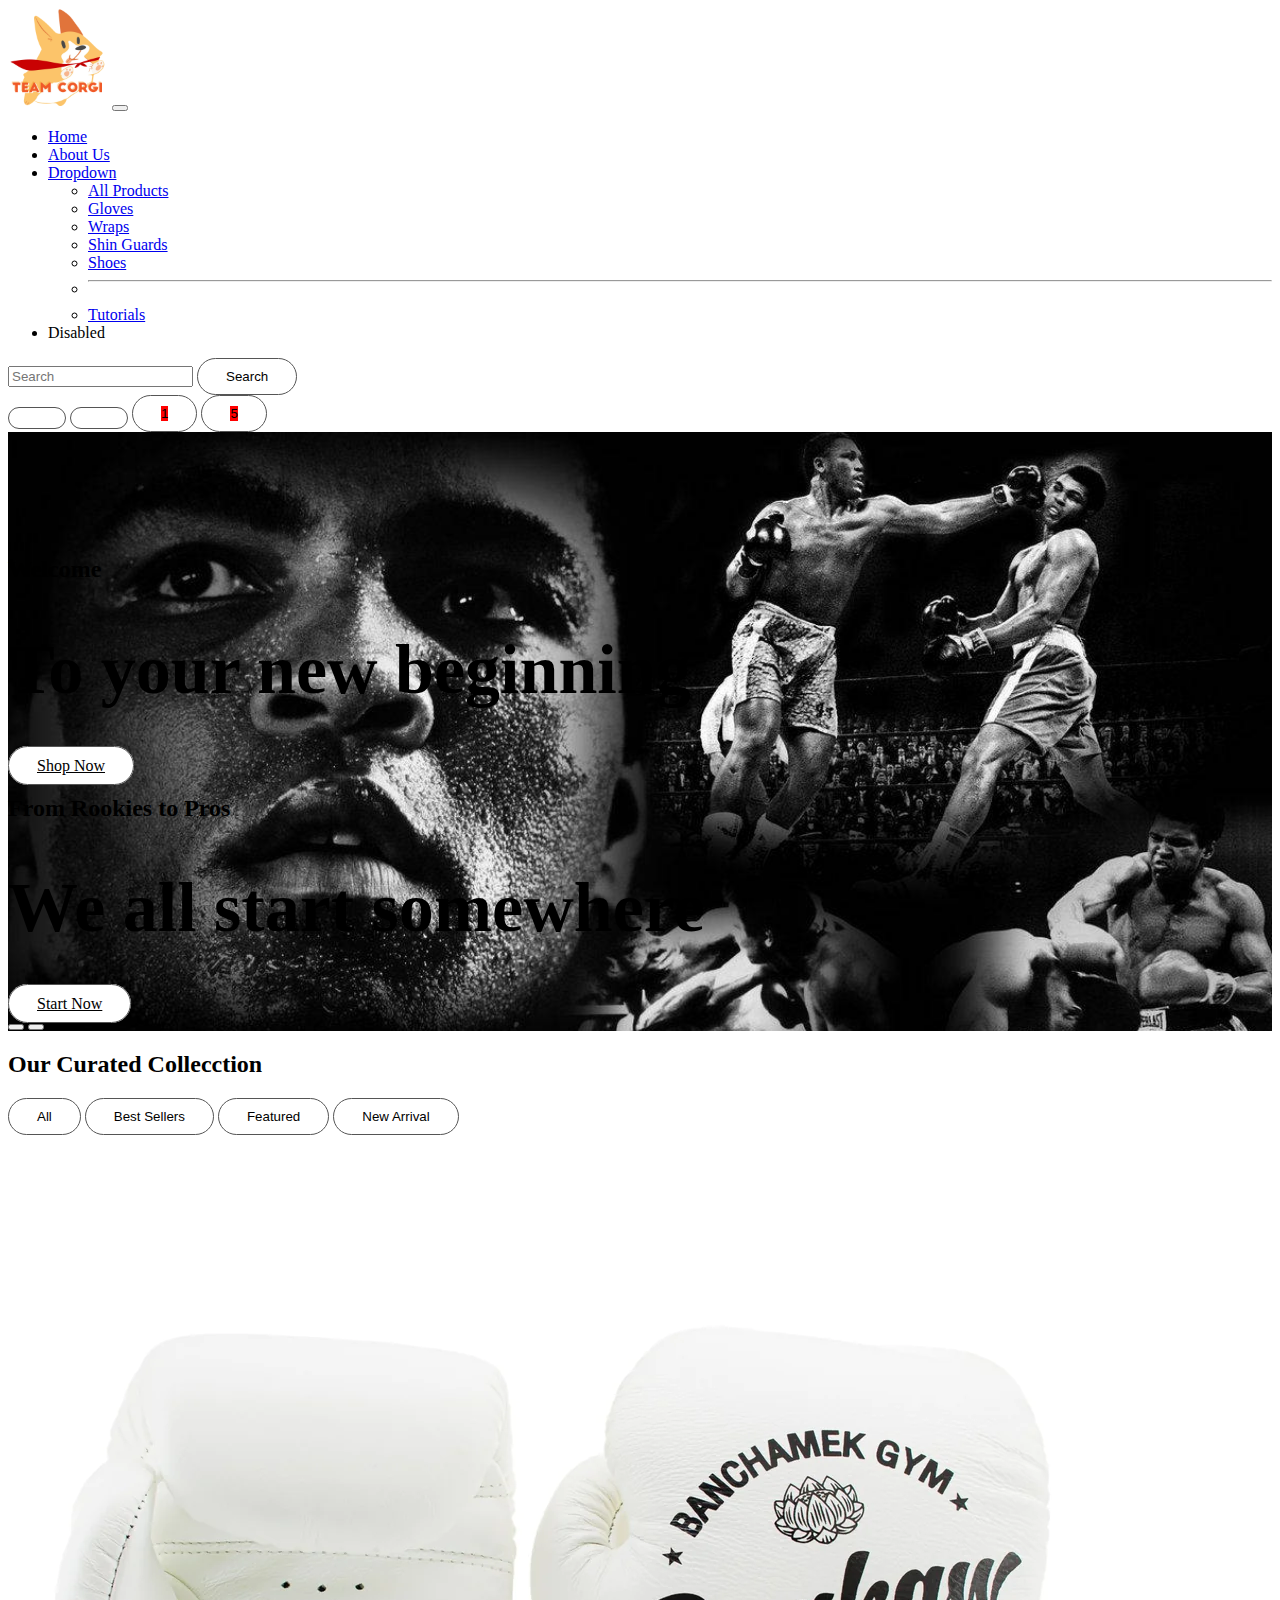
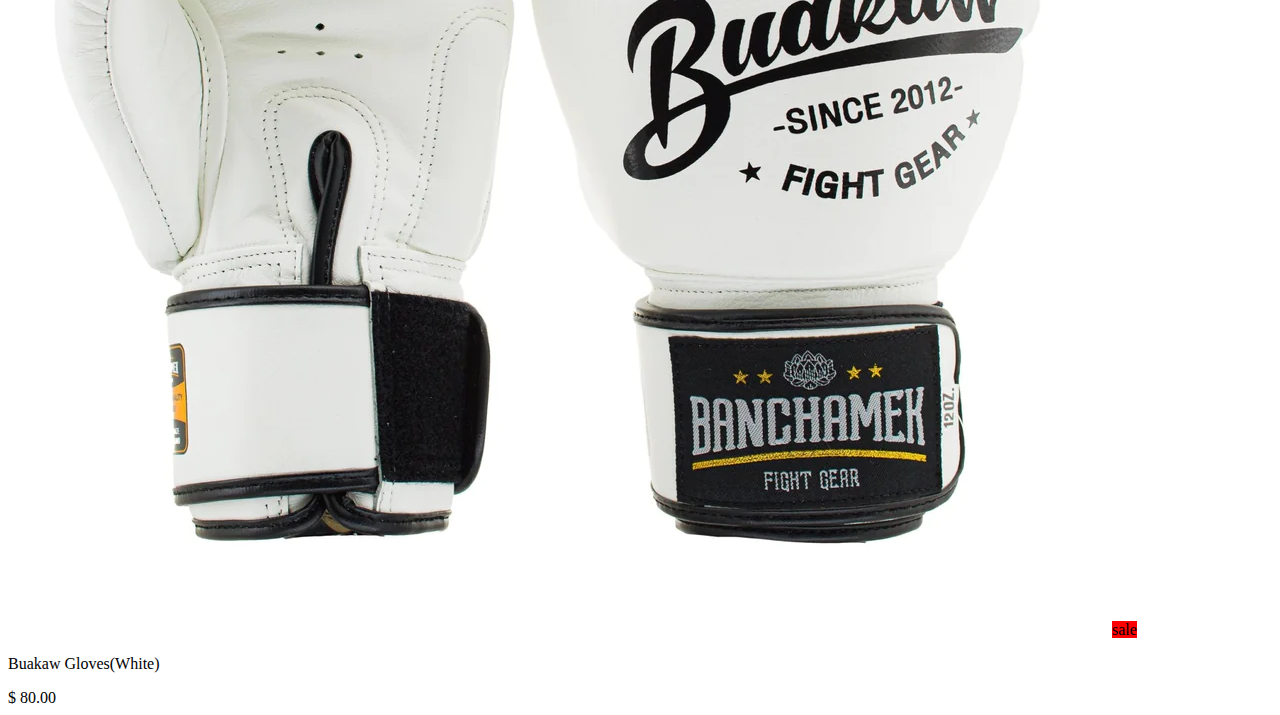
==== About.html @ f6abb906 "Update 2" ====
<!DOCTYPE html>
<html lang="en">
<head>
    <meta charset="UTF-8">
    <meta http-equiv="X-UA-Compatible" content="IE=edge">
    <meta name="viewport" content="width=device-width, initial-scale=1.0">
    <title>Curated Combat</title>
    <!--==fontawesome cdn==-->
    <link rel="stylesheet" href="https://cdnjs.cloudflare.com/ajax/libs/font-awesome/6.4.0/css/all.min.css" integrity="sha512-iecdLmaskl7CVkqkXNQ/ZH/XLlvWZOJyj7Yy7tcenmpD1ypASozpmT/E0iPtmFIB46ZmdtAc9eNBvH0H/ZpiBw==" crossorigin="anonymous" referrerpolicy="no-referrer" />
    <!--==Bootstrap CSS==-->
    <link href="https://cdn.jsdelivr.net/npm/bootstrap@5.3.0-alpha3/dist/css/bootstrap.min.css" rel="stylesheet" integrity="sha384-KK94CHFLLe+nY2dmCWGMq91rCGa5gtU4mk92HdvYe+M/SXH301p5ILy+dN9+nJOZ" crossorigin="anonymous">

    <!--==Link to CSS==-->
    <link rel="stylesheet" href="css/style.css">
</head>

<body>
    <!-- <div class="navbar">
        <div class="logo">
            <img src="images/Team_Corgi_Logo.webp" width="100px">
        </div>
            

            <div class="nav-links">
                <li><a href="">Home</a></li>
                <li><a href="">Products</a></li>
                <li><a href="">About</a></li>
                <li><a href="">Contact</a></li>
                <li><a href="">Account</a></li>
           
            <ul>
              
            </ul>
        </div>
        </nav>
    </div> -->

<!--==NavBar==-->
    <nav class="navbar navbar-expand-lg bg-body-tertiary">
        <div class="container-fluid">
          <a class="navbar-brand" href="#"> <img src="images/Team_Corgi_Logo.webp" width="100px"></a>
          <button class="navbar-toggler" type="button" data-bs-toggle="collapse" data-bs-target="#navbarSupportedContent" aria-controls="navbarSupportedContent" aria-expanded="false" aria-label="Toggle navigation">
            <span class="navbar-toggler-icon"></span>
          </button>
          <div class="collapse navbar-collapse" id="navbarSupportedContent">
            <ul class="navbar-nav me-auto mb-2 mb-lg-0">
              <li class="nav-item">
                <a class="nav-link active" aria-current="page" href="#">Home</a>
              </li>
              <li class="nav-item">
                <a class="nav-link" href="About.html">About Us</a>
              </li>
              <li class="nav-item dropdown">
                <a class="nav-link dropdown-toggle" href="#" role="button" data-bs-toggle="dropdown" aria-expanded="false">
                  Dropdown
                </a>
                <ul class="dropdown-menu">
                  <li><a class="dropdown-item" href="AllProduct.html">All Products</a></li>
                  <li><a class="dropdown-item" href="Gloves.html">Gloves</a></li>
                  <li><a class="dropdown-item" href="Wraps.html">Wraps</a></li>
                  <li><a class="dropdown-item" href="Shin-Guards.html">Shin Guards</a></li>
                  <li><a class="dropdown-item" href="Shoes.html">Shoes</a></li>
                  <li><hr class="dropdown-divider"></li>
                  <li><a class="dropdown-item" href="#">Tutorials</a></li>
                </ul>
              </li>
              <li class="nav-item">
                <a class="nav-link disabled">Disabled</a>
              </li>
            </ul>
            <form class="d-flex" role="search">
              <input class="form-control me-2" type="search" placeholder="Search" aria-label="Search">
              <button class="btn btn-outline-success" type="submit">Search</button>
            </form>
          <div class="">
            <button type="button" class="btn position-relative nav-btns">
              <i class="fa fa-user-circle"></i>
              <span class="position-absolute top-0 start-100 translate-middle badge bg-primary"></span>
            </button>

            <button type="button" class="btn position-relative">
              <i class="fa fa-search"></i>
              <span class="position-absolute top-0 start-100 translate-middle badge bg-primary"></span>
            </button>
            
            <button type="button" class="btn position-relative">
              <i class="fa fa-heart"></i>
              <span class="position-absolute top-0 start-100 translate-middle badge bg-primary">1</span>
            </button>

            <button type="button" class="btn position-relative">
              <i class="fa fa-shopping-cart"></i>
              <span class="position-absolute top-0 start-100 translate-middle badge bg-primary">5</span>
            </button>
          </div>
          </div>
        </div>
      </nav>
      <!--==End Of Navbar==-->

      <!--==Header==-->
      <header id="header" class="vh-100 carousel slide" data-bs-ride="carousel" style="padding-top: 104px;">
        <div class="container h-100 d-flex align-items-center carousel-inner">
          <div class="text-center carousel-item active">
            <h2 class="text-capitalize text-white">Welcome</h2>
            <h1 class="text-uppercase py-2 fw-bold text-white">To your new beginning</h1>
            <a href="#" class="btn mt-3 text-uppercase">Shop Now</a>
          </div>
          <div class="text-center carousel-item">
            <h2 class="text-capitalize text-white">From Rookies to Pros</h2>
            <h1 class="text-uppercase py-2 fw-bold text-white">We all start somewhere</h1>
            <a href="#" class="btn mt-3 text-uppercase">Start Now</a>
          </div>
        </div>

        <button class="carousel-control-prev" type="button" data-bs-target="#header" data-bs-slide="prev">
          <span class="carousel-control-prev-icon"></span>
        </button>
        <button class="carousel-control-next" type="button" data-bs-target="#header" data-bs-slide="next">
          <span class="carousel-control-next-icon"></span>
        </button>
      </header>
      
      <!--==End Of Header-->

      <!--==Product Page==-->
      <section id="Prodcuts" class="py-5">
        <div class="container">
          <div class="title-text-center">
            <h2 class="position-relative d-inline-block">Our Curated Collecction</h2>
        </div>
        </div>

        <div class = "row g-0">
          <div class = "d-flex flex-wrap justify-content-center mt-5 filter-button-group">
              <button type = "button" class = "btn m-2 text-dark active-filter-btn" data-filter = "*">All</button>
              <button type = "button" class = "btn m-2 text-dark" data-filter = ".best">Best Sellers</button>
              <button type = "button" class = "btn m-2 text-dark" data-filter = ".feat">Featured</button>
              <button type = "button" class = "btn m-2 text-dark" data-filter = ".new">New Arrival</button>
          </div>

          <div class = "collection-list mt-4 row gx-0 gy-3">
            <div class = "col-md-6 col-lg-4 col-xl-3 p-2 best">
                <div class = "collection-img position-relative">
                    <img src = "images/buakaw-boxing-gloves.webp" class = "w-100">
                    <span class = "position-absolute bg-primary text-white d-flex align-items-center justify-content-center">sale</span>
                </div>
                <div class = "text-center">
                    <div class = "rating mt-3">
                        <span class = "text-primary"><i class = "fas fa-star"></i></span>
                        <span class = "text-primary"><i class = "fas fa-star"></i></span>
                        <span class = "text-primary"><i class = "fas fa-star"></i></span>
                        <span class = "text-primary"><i class = "fas fa-star"></i></span>
                        <span class = "text-primary"><i class = "fas fa-star"></i></span>
                    </div>
                    <p class = "text-capitalize my-1">Buakaw Gloves(White)</p>
                    <span class = "fw-bold">$ 80.00</span>
                </div>
            </div>

      </section>


      <!--==JQuery==-->
      <script src="scripts/jquery-3.6.4.js"></script>
    <!--==Bootstrap JS==-->
    <script src="https://cdn.jsdelivr.net/npm/bootstrap@5.3.0-alpha3/dist/js/bootstrap.bundle.min.js" integrity="sha384-ENjdO4Dr2bkBIFxQpeoTz1HIcje39Wm4jDKdf19U8gI4ddQ3GYNS7NTKfAdVQSZe" crossorigin="anonymous"></script>

</body>

</html>
---- css/style.css ----
/*--==Font Control--==*/
<link rel="preconnect" href="https://fonts.googleapis.com">
<link rel="preconnect" href="https://fonts.gstatic.com" crossorigin>
<link href="https://fonts.googleapis.com/css2?family=Inter:wght@100;300;600&display=swap" rel="stylesheet">
<link rel="preconnect" href="https://fonts.googleapis.com">
<link rel="preconnect" href="https://fonts.gstatic.com" crossorigin>
<link href="https://fonts.googleapis.com/css2?family=Cinzel+Decorative&family=Inter:wght@100;300;600&display=swap" rel="stylesheet">

:root{
     --sm-font:'Inter', sans-serif;
     --lg-font: 'Cinzel Decorative', cursive;
     --md-font: 'Inter', sans-serif;
}

/*--===Home Page Style==--*/
body{
    font-family: var(--sm-font);
}

/* Button */
.bg-primary{
    background-color: red!important; 
}

.btn:not(.nav-btns button){
    background-color: white;
    color: black;
    padding: 10px 28px;
    border-radius: 25px;
    border: 1px solid rgb(85, 85, 85)
}

.btn:not(.nav-btns button):hover{
    background-color: black;
    color:white;
    border-color: var(white)
}

.btn:not()

/* Navbar */
.navbar{
    box-shadow: 0 3px 9px 3px rgba(0,  0, 0, .1);
}

.navbar{
    
}
/*--==Header==--*/
#header{
    background: url(/images/DreamOfBeatingMe.jpg) top/cover no-repeat;
}

.carousel-inner h1{
    font-size: 70px;
    font-family: var(--lg-font)
}

/*--==Curated Products Line--==*/
.title h2::before{
    position: absolute;
    content: "";
    width: 4px;
    height: 50px;
    background-color: var(black);
    left: -20-px
}

/*--==All Product Page Style==--*/


/*--==Gloves Page Style==--*/


/*--==Wraps Page Style==--*/


/*--==Shin Guards Page Style==--*/


/*--==Shoes Page Style==--*/


/*--==Tutorials Page Style==--*/


/*--==User Registration Page Style==--*/


/*--==User Login Page Style==--*/


/*--==Checkout Page Style==--*/
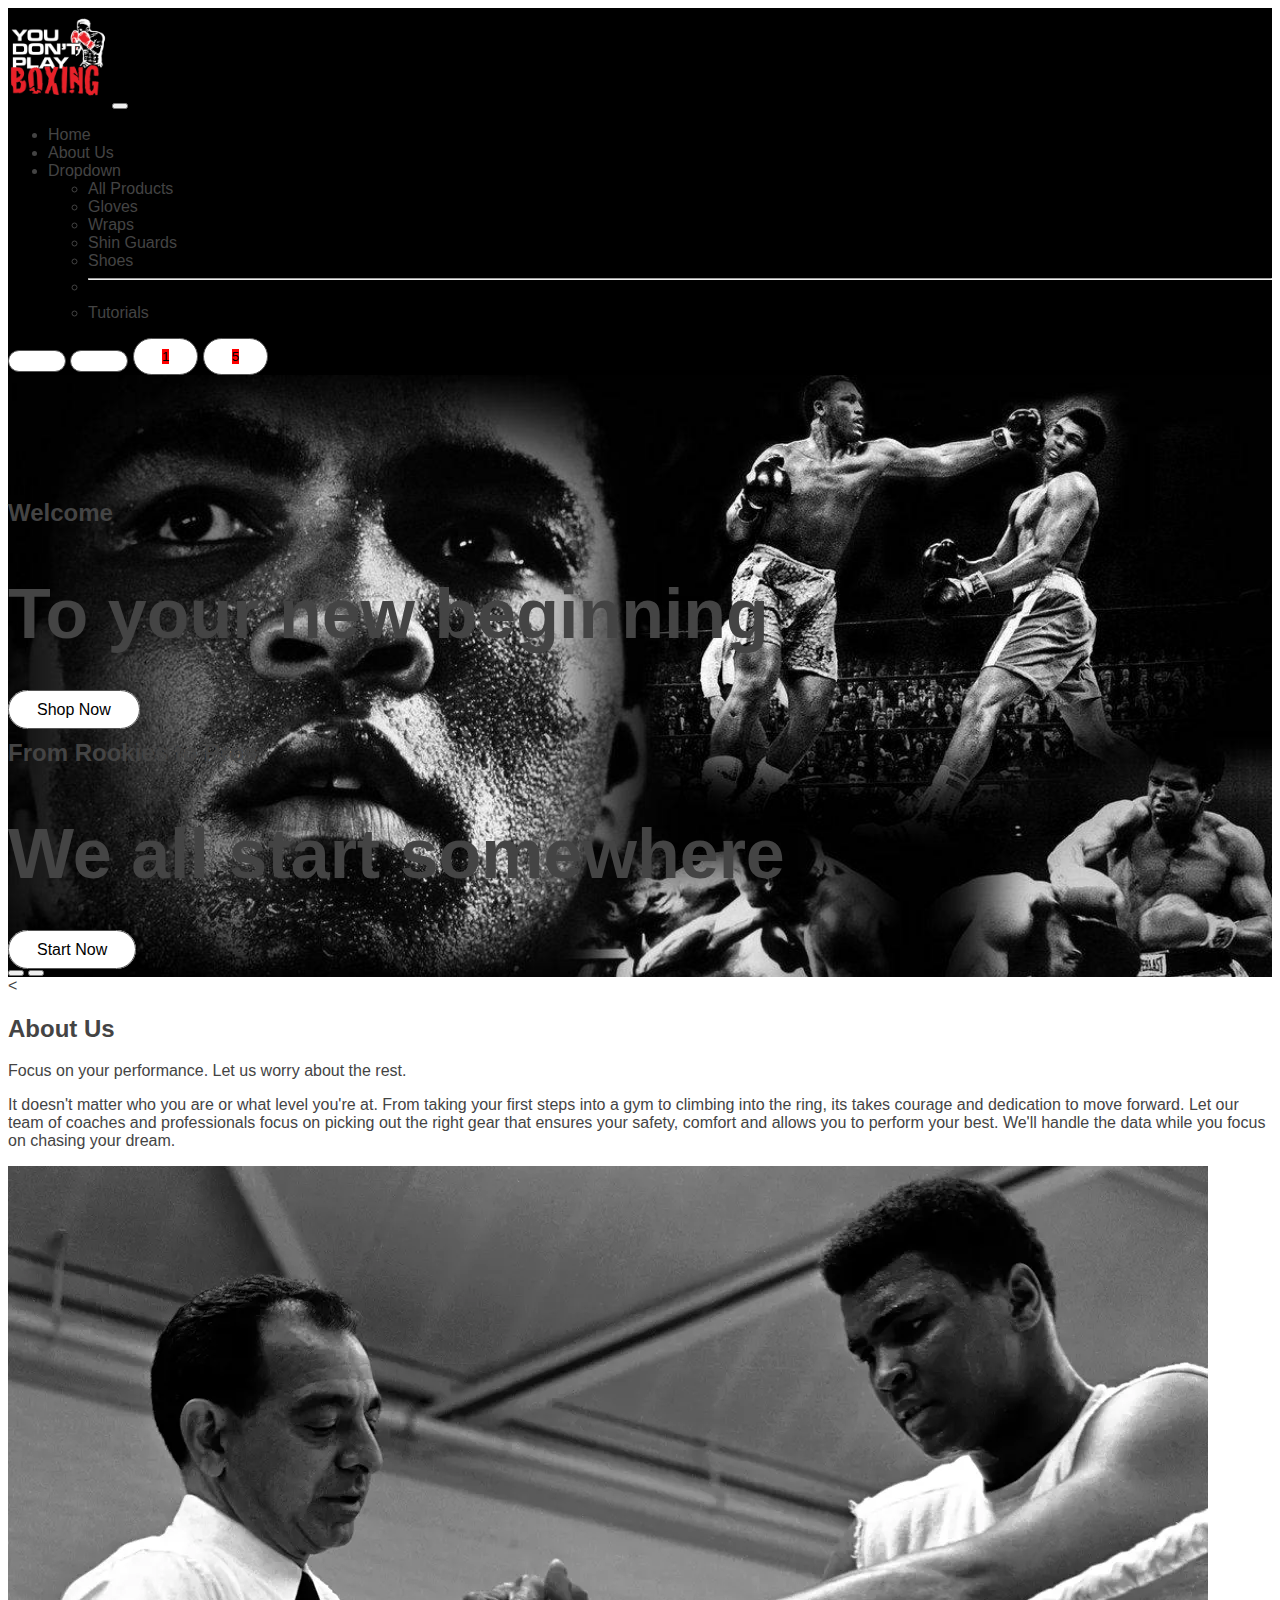
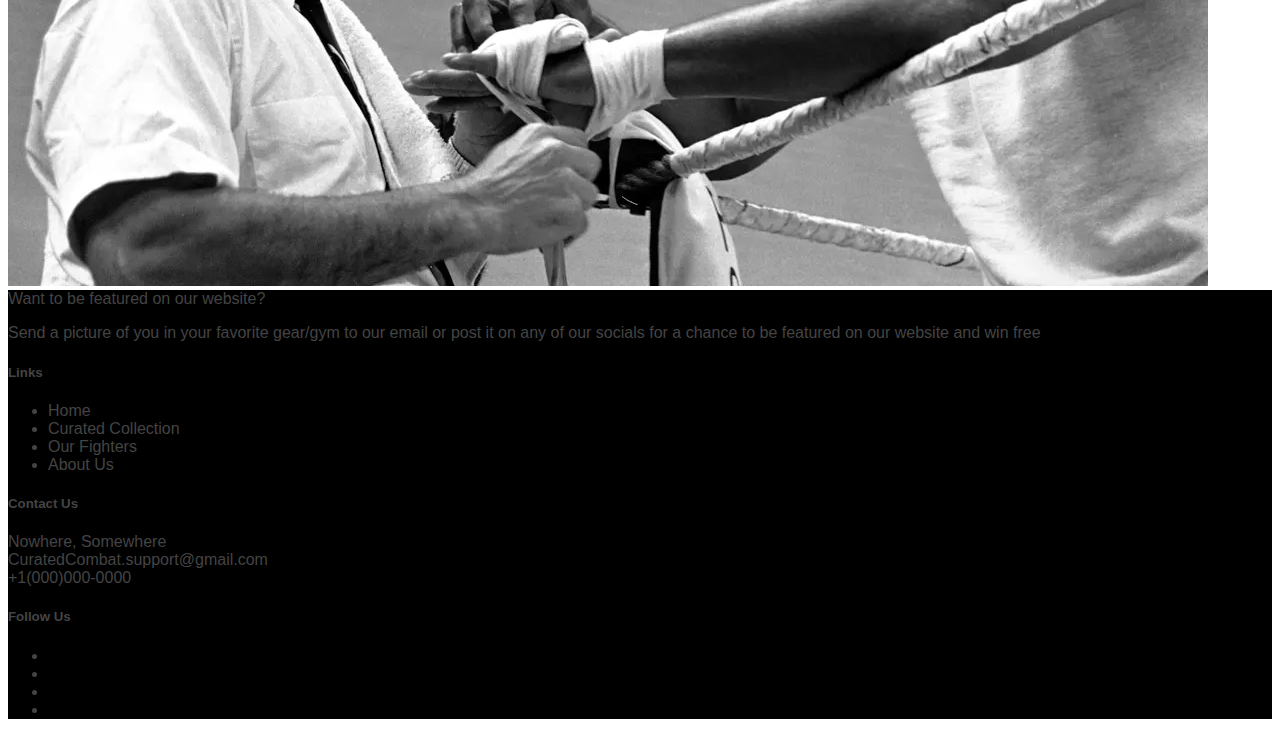
==== commit 687ff541: "Update(4-21-2023)" ====
--- a/About.html
+++ b/About.html
@@ -36,67 +36,64 @@
     </div> -->
 
 <!--==NavBar==-->
-    <nav class="navbar navbar-expand-lg bg-body-tertiary">
-        <div class="container-fluid">
-          <a class="navbar-brand" href="#"> <img src="images/Team_Corgi_Logo.webp" width="100px"></a>
-          <button class="navbar-toggler" type="button" data-bs-toggle="collapse" data-bs-target="#navbarSupportedContent" aria-controls="navbarSupportedContent" aria-expanded="false" aria-label="Toggle navigation">
-            <span class="navbar-toggler-icon"></span>
-          </button>
-          <div class="collapse navbar-collapse" id="navbarSupportedContent">
-            <ul class="navbar-nav me-auto mb-2 mb-lg-0">
-              <li class="nav-item">
-                <a class="nav-link active" aria-current="page" href="#">Home</a>
-              </li>
-              <li class="nav-item">
-                <a class="nav-link" href="About.html">About Us</a>
-              </li>
-              <li class="nav-item dropdown">
-                <a class="nav-link dropdown-toggle" href="#" role="button" data-bs-toggle="dropdown" aria-expanded="false">
-                  Dropdown
-                </a>
-                <ul class="dropdown-menu">
-                  <li><a class="dropdown-item" href="AllProduct.html">All Products</a></li>
-                  <li><a class="dropdown-item" href="Gloves.html">Gloves</a></li>
-                  <li><a class="dropdown-item" href="Wraps.html">Wraps</a></li>
-                  <li><a class="dropdown-item" href="Shin-Guards.html">Shin Guards</a></li>
-                  <li><a class="dropdown-item" href="Shoes.html">Shoes</a></li>
-                  <li><hr class="dropdown-divider"></li>
-                  <li><a class="dropdown-item" href="#">Tutorials</a></li>
-                </ul>
-              </li>
-              <li class="nav-item">
-                <a class="nav-link disabled">Disabled</a>
-              </li>
-            </ul>
-            <form class="d-flex" role="search">
-              <input class="form-control me-2" type="search" placeholder="Search" aria-label="Search">
-              <button class="btn btn-outline-success" type="submit">Search</button>
-            </form>
-          <div class="">
-            <button type="button" class="btn position-relative nav-btns">
-              <i class="fa fa-user-circle"></i>
-              <span class="position-absolute top-0 start-100 translate-middle badge bg-primary"></span>
-            </button>
-
-            <button type="button" class="btn position-relative">
-              <i class="fa fa-search"></i>
-              <span class="position-absolute top-0 start-100 translate-middle badge bg-primary"></span>
-            </button>
-            
-            <button type="button" class="btn position-relative">
-              <i class="fa fa-heart"></i>
-              <span class="position-absolute top-0 start-100 translate-middle badge bg-primary">1</span>
-            </button>
-
-            <button type="button" class="btn position-relative">
-              <i class="fa fa-shopping-cart"></i>
-              <span class="position-absolute top-0 start-100 translate-middle badge bg-primary">5</span>
-            </button>
-          </div>
-          </div>
-        </div>
-      </nav>
-      <!--==End Of Navbar==-->
+<nav class="navbar navbar-expand-lg bg-body-tertiary bg-dark" data-bs-theme="dark">
+  <div class="container-fluid">
+    <a class="navbar-brand" href="#"> <img src="images/Play_Boxing.webp" width="100px"></a>
+    <button class="navbar-toggler" type="button" data-bs-toggle="collapse" data-bs-target="#navbarSupportedContent" aria-controls="navbarSupportedContent" aria-expanded="false" aria-label="Toggle navigation">
+      <span class="navbar-toggler-icon"></span>
+    </button>
+    <div class="collapse navbar-collapse" id="navbarSupportedContent">
+      <ul class="navbar-nav me-auto mb-2 mb-lg-0">
+        <li class="nav-item">
+          <a class="nav-link active" aria-current="page" href="index.html">Home</a>
+        </li>
+        <li class="nav-item">
+          <a class="nav-link" href="About.html">About Us</a>
+        </li>
+        <li class="nav-item dropdown">
+          <a class="nav-link dropdown-toggle" href="#" role="button" data-bs-toggle="dropdown" aria-expanded="false">
+            Dropdown
+          </a>
+          <ul class="dropdown-menu">
+            <li><a class="dropdown-item" href="AllProduct.html">All Products</a></li>
+            <li><a class="dropdown-item" href="Gloves.html">Gloves</a></li>
+            <li><a class="dropdown-item" href="Wraps.html">Wraps</a></li>
+            <li><a class="dropdown-item" href="Shin-Guards.html">Shin Guards</a></li>
+            <li><a class="dropdown-item" href="Shoes.html">Shoes</a></li>
+            <li><hr class="dropdown-divider"></li>
+            <li><a class="dropdown-item" href="Tutorials.html">Tutorials</a></li>
+          </ul>
+        </li>
+      </ul>
+
+      <!--==User Login Page Button==-->
+      <button type="button" class="btn position-relative nav-btns"">
+        <a class="fa fa-user-circle" href="User-Login.html"></a>
+        <span class="position-absolute top-0 start-100 translate-middle badge bg-primary"></span>
+      </button>
+      <!--==End of Login page Button==-->
+
+      <button type="button" class="btn position-relative">
+        <i class="fa fa-search"></i>
+        <span class="position-absolute top-0 start-100 translate-middle badge bg-primary"></span>
+      </button>
+      
+      <button type="button" class="btn position-relative">
+        <i class="fa fa-heart"></i>
+        <span class="position-absolute top-0 start-100 translate-middle badge bg-primary">1</span>
+      </button>
+
+      <a>
+      <button type="button" class="btn position-relative">
+        <a class="fa fa-shopping-cart" href="Checkout.html"></a>
+        <span class="position-absolute top-0 start-100 translate-middle badge bg-primary">5</span>
+      </a>
+      </button>
+    </div>
+    </div>
+  </div>
+</nav>
+<!--==End Of Navbar==-->
 
       <!--==Header==-->
       <header id="header" class="vh-100 carousel slide" data-bs-ride="carousel" style="padding-top: 104px;">
@@ -124,43 +121,119 @@
       <!--==End Of Header-->
 
       <!--==Product Page==-->
-      <section id="Prodcuts" class="py-5">
-        <div class="container">
-          <div class="title-text-center">
-            <h2 class="position-relative d-inline-block">Our Curated Collecction</h2>
-        </div>
-        </div>
-
-        <div class = "row g-0">
-          <div class = "d-flex flex-wrap justify-content-center mt-5 filter-button-group">
-              <button type = "button" class = "btn m-2 text-dark active-filter-btn" data-filter = "*">All</button>
-              <button type = "button" class = "btn m-2 text-dark" data-filter = ".best">Best Sellers</button>
-              <button type = "button" class = "btn m-2 text-dark" data-filter = ".feat">Featured</button>
-              <button type = "button" class = "btn m-2 text-dark" data-filter = ".new">New Arrival</button>
-          </div>
-
-          <div class = "collection-list mt-4 row gx-0 gy-3">
-            <div class = "col-md-6 col-lg-4 col-xl-3 p-2 best">
-                <div class = "collection-img position-relative">
-                    <img src = "images/buakaw-boxing-gloves.webp" class = "w-100">
-                    <span class = "position-absolute bg-primary text-white d-flex align-items-center justify-content-center">sale</span>
+      < <!--==about us==-->
+      <section id = "about" class = "py-5">
+        <div class = "container">
+            <div class = "row gy-lg-5 align-items-center">
+                <div class = "col-lg-6 order-lg-1 text-center text-lg-start">
+                    <div class = "title pt-3 pb-5">
+                        <h2 class = "position-relative d-inline-block ms-4">About Us</h2>
+                    </div>
+                    <p class = "lead text-muted">Focus on your performance. Let us worry about the rest.</p>
+                    <p>It doesn't matter who you are or what level you're at. From taking your first steps into a gym to climbing into the ring, its takes courage and dedication to move forward. Let our team of coaches and professionals focus on picking out the right gear that ensures your safety, comfort and allows you to perform your best. We'll handle the data while you focus on chasing your dream.</p>
                 </div>
-                <div class = "text-center">
-                    <div class = "rating mt-3">
-                        <span class = "text-primary"><i class = "fas fa-star"></i></span>
-                        <span class = "text-primary"><i class = "fas fa-star"></i></span>
-                        <span class = "text-primary"><i class = "fas fa-star"></i></span>
-                        <span class = "text-primary"><i class = "fas fa-star"></i></span>
-                        <span class = "text-primary"><i class = "fas fa-star"></i></span>
-                    </div>
-                    <p class = "text-capitalize my-1">Buakaw Gloves(White)</p>
-                    <span class = "fw-bold">$ 80.00</span>
+                <div class = "col-lg-6 order-lg-0">
+                    <img src = "images/Ali_Hand_Wrap.webp" alt = "" class = "img-fluid">
                 </div>
             </div>
-
-      </section>
-
-
+        </div>
+    </section>
+    <!--==end of about us==-->
+
+<!-- footer -->
+<footer class = "bg-dark py-5">
+  <div class = "container">
+      <div class = "row text-white g-4">
+          <div class = "col-md-6 col-lg-3">
+              <a class = "text-uppercase text-decoration-none brand text-white" href = "index.html">Want to be featured on our website?</a>
+              <p class = "text-white text-muted mt-3">Send a picture of you in your favorite gear/gym to our email or post it on any of our socials for a chance to be featured on our website and win free</p>
+          </div>
+
+          <div class = "col-md-6 col-lg-3">
+              <h5 class = "fw-light">Links</h5>
+              <ul class = "list-unstyled">
+                  <li class = "my-3">
+                      <a href = "index.html" class = "text-white text-decoration-none text-muted">
+                          <i class = "fas fa-chevron-right me-1"></i> Home
+                      </a>
+                  </li>
+                  <li class = "my-3">
+                      <a href = "AllProduct.html" class = "text-white text-decoration-none text-muted">
+                          <i class = "fas fa-chevron-right me-1"></i> Curated Collection
+                      </a>
+                  </li>
+                  <li class = "my-3">
+                      <a href = "#" class = "text-white text-decoration-none text-muted">
+                          <i class = "fas fa-chevron-right me-1"></i> Our Fighters
+                      </a>
+                  </li>
+                  <li class = "my-3">
+                      <a href = "About.html" class = "text-white text-decoration-none text-muted">
+                          <i class = "fas fa-chevron-right me-1"></i> About Us
+                      </a>
+                  </li>
+              </ul>
+          </div>
+
+          <div class = "col-md-6 col-lg-3">
+              <h5 class = "fw-light mb-3">Contact Us</h5>
+              <div class = "d-flex justify-content-start align-items-start my-2 text-muted">
+                  <span class = "me-3">
+                      <i class = "fas fa-map-marked-alt"></i>
+                  </span>
+                  <span class = "fw-light">
+                      Nowhere, Somewhere
+                  </span>
+              </div>
+              <div class = "d-flex justify-content-start align-items-start my-2 text-muted">
+                  <span class = "me-3">
+                      <i class = "fas fa-envelope"></i>
+                  </span>
+                  <span class = "fw-light">
+                      CuratedCombat.support@gmail.com
+                  </span>
+              </div>
+              <div class = "d-flex justify-content-start align-items-start my-2 text-muted">
+                  <span class = "me-3">
+                      <i class = "fas fa-phone-alt"></i>
+                  </span>
+                  <span class = "fw-light">
+                      +1(000)000-0000
+                  </span>
+              </div>
+          </div>
+
+          <div class = "col-md-6 col-lg-3">
+              <h5 class = "fw-light mb-3">Follow Us</h5>
+              <div>
+                  <ul class = "list-unstyled d-flex">
+                      <li>
+                          <a href = "#" class = "text-white text-decoration-none text-muted fs-4 me-4">
+                              <i class = "fab fa-facebook-f"></i>
+                          </a>
+                      </li>
+                      <li>
+                          <a href = "#" class = "text-white text-decoration-none text-muted fs-4 me-4">
+                              <i class = "fab fa-twitter"></i>
+                          </a>
+                      </li>
+                      <li>
+                          <a href = "#" class = "text-white text-decoration-none text-muted fs-4 me-4">
+                              <i class = "fab fa-instagram"></i>
+                          </a>
+                      </li>
+                      <li>
+                          <a href = "#" class = "text-white text-decoration-none text-muted fs-4 me-4">
+                              <i class = "fab fa-pinterest"></i>
+                          </a>
+                      </li>
+                  </ul>
+              </div>
+          </div>
+      </div>
+  </div>
+</footer>
+<!-- end of footer -->
       <!--==JQuery==-->
       <script src="scripts/jquery-3.6.4.js"></script>
     <!--==Bootstrap JS==-->
--- a/css/style.css
+++ b/css/style.css
@@ -44,9 +44,10 @@
     box-shadow: 0 3px 9px 3px rgba(0,  0, 0, .1);
 }
 
-.navbar{
-    
-}
+.bg-dark {
+    background-color: black !important;
+  }
+
 /*--==Header==--*/
 #header{
     background: url(/images/DreamOfBeatingMe.jpg) top/cover no-repeat;
@@ -57,38 +58,553 @@
     font-family: var(--lg-font)
 }
 
+/*--==All Product Page Style==--*/
+#hero {
+    height:100vh;
+    width:100%;
+    background:rgb(0, 0, 0);
+    display:flex;
+    align-items:center;
+    justify-content: center;
+    overflow: hidden;
+}
+
+#hero video {
+width:100%;
+height:100%;
+position:absolute;
+top:0;
+left:0;
+z-index:0;
+object-fit:cover;
+}
+
+
+
+#hero .caption {
+
+position:relative;
+z-index:0;
+text-align:center;
+color:#ffffff;
+}
+
+
+
+#hero .caption h1 {
+
+text-transform: uppercase;
+font-size:2em;
+font-family: 'Oswald', sans-serif;
+margin-bottom:0.5rem;
+z-index: 10;
+}
+
+#hero .caption h2 {
+font-weight:400;
+font-size:1.5rem;
+margin:0;
+font-family: 'PT Sans', sans-serif;
+z-index:10
+}
+
+
+
+
+@media screen and (min-width:768px)
+{
+#hero .caption h1 {
+    font-size:2.5rem;
+}
+
+#hero .caption h2 {
+    font-size:1.75rem;
+}
+}
+
+
+
+
+@media screen and (min-width:992px)
+{
+#hero .caption h1 {
+    font-size:3rem;
+}
+
+#hero .caption h2 {
+    font-size:2rem;
+}
+}
+
+
+
+@media screen and (min-width:1200px)
+{
+#hero .caption h1 {
+    font-size:4rem;
+}
+
+#hero .caption h2 {
+    font-size:2.5rem;
+}
+}
+
+.section-products #product-1B .part-1::before {
+    background: url(/images/Everlast-Black-Glove.jpg) no-repeat center;
+    background-size: cover;
+		transition: all 0.3s;
+}
+
+.section-products #product-2B .part-1::before {
+    background: url(/images/buakaw-boxing-gloves.webp) no-repeat center;
+    background-size: cover;
+		transition: all 0.3s;
+}
+
+.section-products #product-3B .part-1::before {
+    background: url(/images/Hayabusa-T3-Pearl.jpg) no-repeat center;
+    background-size: cover;
+		transition: all 0.3s;
+}
+
+.section-products #product-4B .part-1::before {
+    background: url(/images/Grant_B&W.jpg) no-repeat center;
+    background-size: cover;
+		transition: all 0.3s;
+}
+
+.section-products #product-5B .part-1::before {
+    background: url(/images/Boxraw_Wrap_Black.webp) no-repeat center;
+    background-size: cover;
+		transition: all 0.3s;
+}
+
+.section-products #product-6B .part-1::before {
+    background: url(/images/Boxraw_Wrap_White.webp) no-repeat center;
+    background-size: cover;
+		transition: all 0.3s;
+}
+
+.section-products #product-7B .part-1::before {
+    background: url(/images/Boxraw_Wrap_Red.webp) no-repeat center;
+    background-size: cover;
+		transition: all 0.3s;
+}
+
+.section-products #product-8B .part-1::before {
+    background: url(/images/Boxraw_Wrap_GreyGreen.webp) no-repeat center;
+    background-size: cover;
+		transition: all 0.3s;
+}
+
+.section-products #product-9B .part-1::before {
+    background: url(/images/Blegend_SockGuard_Red.webp) no-repeat center;
+    background-size: cover;
+		transition: all 0.3s;
+}
+
+.section-products #product-10B .part-1::before {
+    background: url(/images/buakaw-shinguards-white-.webp) no-repeat center;
+    background-size: cover;
+		transition: all 0.3s;
+}
+
+.section-products #product-11B .part-1::before {
+    background: url(/images/Yokkao_white.webp) no-repeat center;
+    background-size: cover;
+		transition: all 0.3s;
+}
+
+.section-products #product-12B .part-1::before {
+    background: url(/images/Hayabusa_T3_Guards.webp) no-repeat center;
+    background-size: cover;
+		transition: all 0.3s;
+}
+
+.section-products #product-13B .part-1::before {
+    background: url(/images/Adidas_Boxhog_4.webp) no-repeat center;
+    background-size: cover;
+		transition: all 0.3s;
+}
+
+.section-products #product-14B .part-1::before {
+    background: url(/images/superare_shoes_black.webp) no-repeat center;
+    background-size: cover;
+		transition: all 0.3s;
+}
+
+.section-products #product-15B .part-1::before {
+    background: url(/images/NoBull_White.webp) no-repeat center;
+    background-size: cover;
+		transition: all 0.3s;
+}
+
+.section-products #product-16B .part-1::before {
+    background: url(/images/HyperKO.webp) no-repeat center;
+    background-size: cover;
+		transition: all 0.3s;
+}
+
+/*--==Gloves Page Style==--*/
+
+
+/*--==Wraps Page Style==--*/
+
+
+/*--==Shin Guards Page Style==--*/
+
+
+/*--==Shoes Page Style==--*/
+
+
+/*--==Tutorials Page Style==--*/
+
+
+/*--==User Registration Page Style==--*/
+.HeadUR {
+
+    margin: 0;
+    height: 100vh;
+    display: flex;
+    align-items: center;
+    justify-content: center;
+    font-size: 18px;
+    background: url(/images/movie-rocky-motivational-quote-wallpaper-preview.jpg);
+    background-size: cover;
+}
+
+.containerUR {
+    width: 700px;
+    max-width: 700px;
+    margin: 1rem;
+    padding: 2rem;
+    box-shadow: 0 0 40px rgba(0, 0, 0, 0.2);
+    border-radius: var(--border-radius);
+    background: #ffffff;
+}
+
 /*--==Curated Products Line--==*/
-.title h2::before{
+@import url('https://fonts.googleapis.com/css2?family=Poppins:wght@400;500&display=swap');
+
+body {
+    font-family: "Poppins", sans-serif;
+    color: #444444;
+}
+
+a,
+a:hover {
+    text-decoration: none;
+    color: inherit;
+}
+
+.section-products {
+    padding: 80px 0 54px;
+}
+
+.section-products .header {
+    margin-bottom: 50px;
+}
+
+.section-products .header h3 {
+    font-size: 1rem;
+    color: #fe302f;
+    font-weight: 500;
+}
+
+.section-products .header h2 {
+    font-size: 2.2rem;
+    font-weight: 400;
+    color: #444444; 
+}
+
+.section-products .single-product {
+    margin-bottom: 26px;
+}
+
+.section-products .single-product .part-1 {
+    position: relative;
+    height: 290px;
+    max-height: 290px;
+    margin-bottom: 20px;
+    overflow: hidden;
+}
+
+.section-products .single-product .part-1::before {
+		position: absolute;
+		content: "";
+		top: 0;
+		left: 0;
+		width: 100%;
+		height: 100%;
+		z-index: -1;
+		transition: all 0.3s;
+}
+
+/*--==Product Images==--*/
+/*Product image zoom & rotate ratio*/
+.section-products .single-product:hover .part-1::before {
+		transform: scale(1.2,1.2) rotate(5deg);
+}
+
+.section-products #product-1 .part-1::before {
+    background: url(/images/buakaw-boxing-gloves.webp) no-repeat center;
+    background-size: cover;
+		transition: all 0.3s;
+}
+
+.section-products #product-2 .part-1::before {
+    background: url(/images/Grant_B&W.jpg) no-repeat center;
+    background-size: cover;
+}
+
+.section-products #product-3 .part-1::before {
+    background: url(/images/Boxraw_Wrap_GreyGreen.webp) no-repeat center;
+    background-size: cover;
+}
+
+.section-products #product-4 .part-1::before {
+    background: url(/images/Boxraw_Wrap_Red.webp) no-repeat center;
+    background-size: cover;
+}
+
+.section-products #product-1A .part-1::before {
+    background: url(/images/Hayabusa_T3_Guards.webp) no-repeat center;
+    background-size: cover;
+}
+
+.section-products #product-2A .part-1::before {
+    background: url(/images/Yokkao_white.webp) no-repeat center;
+    background-size: cover;
+}
+
+.section-products #product-3A .part-1::before {
+    background: url(/images/Adidas_Boxhog_4.webp) no-repeat center;
+    background-size: cover;
+} 
+
+.section-products #product-4A .part-1::before {
+    background: url(/images/superare_shoes_black.webp) no-repeat center;
+    background-size: cover;
+}
+
+.section-products .single-product .part-1 .discount,
+.section-products .single-product .part-1 .new {
+    position: absolute;
+    top: 15px;
+    left: 20px;
+    color: #ffffff;
+    background-color: #fe302f;
+    padding: 2px 8px;
+    text-transform: uppercase;
+    font-size: 0.85rem;
+}
+
+.section-products .single-product .part-1 .new {
+    left: 0;
+    background-color: #444444;
+}
+
+.section-products .single-product .part-1 ul {
+    position: absolute;
+    bottom: -41px;
+    left: 20px;
+    margin: 0;
+    padding: 0;
+    list-style: none;
+    opacity: 0;
+    transition: bottom 0.5s, opacity 0.5s;
+}
+
+/*Icon Popup when hover*/
+.section-products .single-product:hover .part-1 ul {
+    bottom: 30px;
+    opacity: 1;
+}
+
+.section-products .single-product .part-1 ul li {
+    display: inline-block;
+    margin-right: 4px;
+}
+
+/*Icon Background Color*/
+.section-products .single-product .part-1 ul li a {
+    display: inline-block;
+    width: 40px;
+    height: 40px;
+    line-height: 40px;
+    background-color: #ffffff;
+    color: #444444;
+    text-align: center;
+    box-shadow: 0 2px 20px rgb(50 50 50 / 10%);
+    transition: color 0.2s;
+}
+
+.section-products .single-product .part-1 ul li a:hover {
+    color: #fe302f;
+}
+
+.section-products .single-product .part-2 .product-title {
+    font-size: 1rem;
+}
+
+.section-products .single-product .part-2 h4 {
+    display: inline-block;
+    font-size: 1rem;
+}
+
+.section-products .single-product .part-2 .product-old-price {
+    position: relative;
+    padding: 0 7px;
+    margin-right: 2px;
+    opacity: 0.6;
+}
+
+.section-products .single-product .part-2 .product-old-price::after {
     position: absolute;
     content: "";
-    width: 4px;
-    height: 50px;
-    background-color: var(black);
-    left: -20-px
-}
-
-/*--==All Product Page Style==--*/
-
-
-/*--==Gloves Page Style==--*/
-
-
-/*--==Wraps Page Style==--*/
-
-
-/*--==Shin Guards Page Style==--*/
-
-
-/*--==Shoes Page Style==--*/
-
-
-/*--==Tutorials Page Style==--*/
-
-
-/*--==User Registration Page Style==--*/
+    top: 50%;
+    left: 0;
+    width: 100%;
+    height: 1px;
+    background-color: #444444;
+    transform: translateY(-50%);
+}
 
 
 /*--==User Login Page Style==--*/
 
-
+.HeadL {
+
+    margin: 0;
+    height: 100vh;
+    display: flex;
+    align-items: center;
+    justify-content: center;
+    font-size: 18px;
+    background: url(/images/Hanging_Gloves.jpg);
+    background-size: cover;
+}
+
+.containerL {
+    width: 400px;
+    max-width: 400px;
+    margin: 1rem;
+    padding: 2rem;
+    box-shadow: 0 0 40px rgba(0, 0, 0, 0.2);
+    border-radius: var(--border-radius);
+    background: #ffffff;
+}
+
+.containerL,
+.form__inputL,
+.form__buttonL {
+    font: 500 1rem 'Quicksand', sans-serif;
+}
+
+.form__message--successL {
+    color: var(--color-success);
+}
+
+.form__message--errorL {
+    color: var(--color-error);
+}
+
+.form__input-groupL {
+    margin-bottom: 1rem;
+}
+
+.form__inputL {
+    display: block;
+    width: 100%;
+    padding: 0.75rem;
+    box-sizing: border-box;
+    border-radius: var(--border-radius);
+    border: 1px solid #dddddd;
+    outline: none;
+    background: #eeeeee;
+}
+
+.form__inputL:focus {
+    border-color: var(--color-primary);
+    background: #ffffff;
+}
+
+.form__button {
+    width: 100%;
+    padding: 1rem 2rem;
+    font-weight: bold;
+    font-size: 1.1rem;
+    color: #ffffff;
+    border: none;
+    border-radius: var(--border-radius);
+    outline: none;
+    cursor: pointer;
+    background: var(--color-primary);
+}
+
+.form__button:hover {
+    background: var(--color-primary-dark);
+}
+
+.form__button:active {
+    transform: scale(0.98);
+}
+
+.form__text {
+    text-align: center;
+}
+
+.form__link {
+    color: var(--color-secondary);
+    text-decoration: none;
+    cursor: pointer;
+}
+/*--==Work in progress
+.bgL{
+   background: url() top/cover no-repeat; width:100%; height:100vh
+}
+.Form-ContainerL{
+    border:1px solid white; padding: 50px 40px; margin-top: 20vh;
+    -webkit-box-shadow: 7px 24px 18px -4px rgba(0,0,0,0.75);
+-moz-box-shadow: 7px 24px 18px -4px rgba(0,0,0,0.75);
+box-shadow: 7px 24px 18px -4px rgba(0,0,0,0.75)
+    
+}
+
+.btnS {
+    width: 100%;
+    padding: 7px;
+    border: none;
+    border-radius: 5px;
+    color: white;
+    font-weight: bold;
+    background-color: #303030;
+    cursor: pointer;
+    outline: none;
+}
+
+.form__text {
+    text-align: center;
+}
+
+.Mcontainer{
+    width: 100%;
+    padding: 7px;
+    border: none;
+    border-radius: 5px;
+    color: white;
+    font-weight: bold;
+    background-color: #ff0303;
+    cursor: pointer;
+    outline: none;
+}
+==--*/
 /*--==Checkout Page Style==--*/
+#CheckC {
+    padding: 60px 40px;
+    margin-top: 
+}
+
+.grant{
+    width: 5px
+}